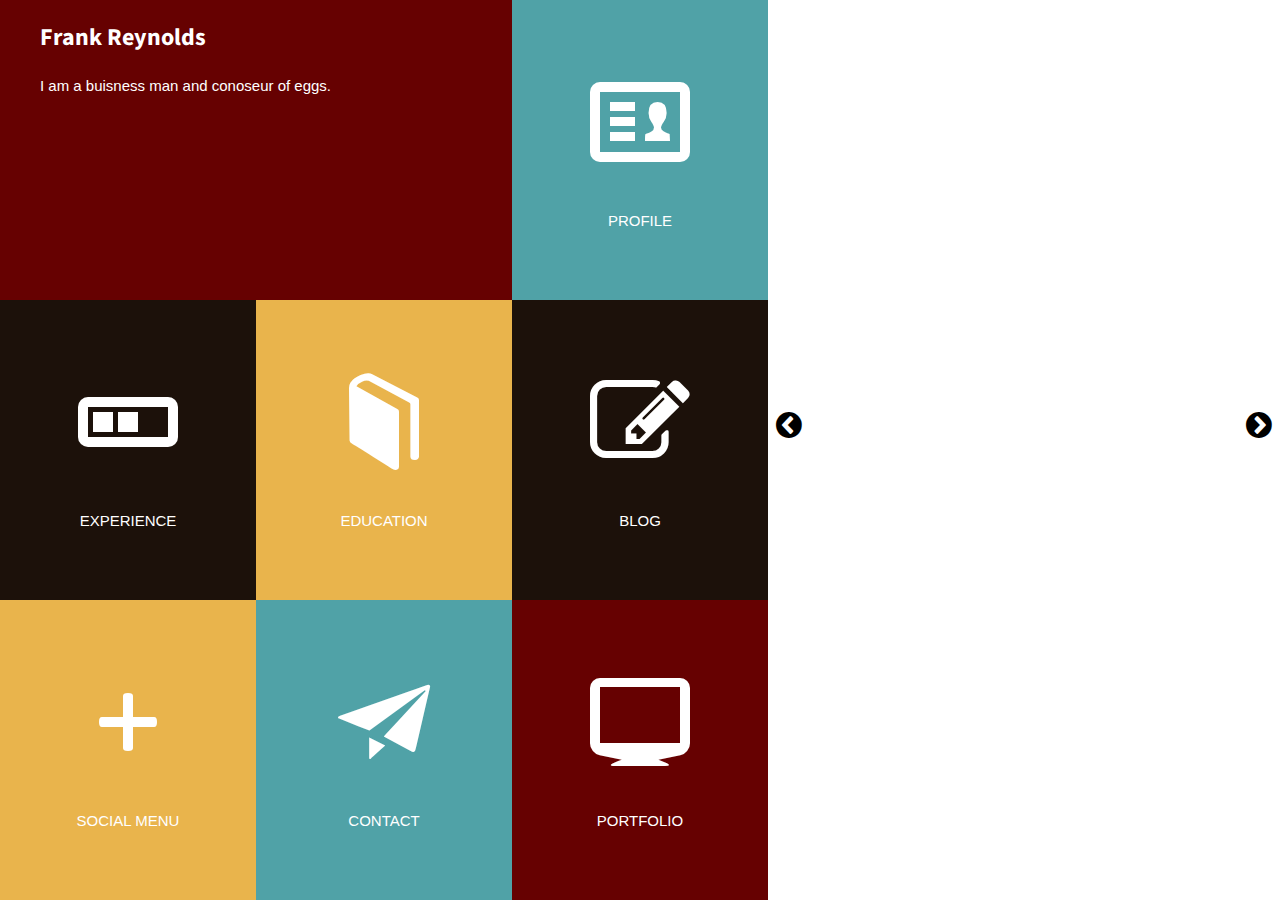
==== index.html @ aa9e7a11 "Final project" ====
<!DOCTYPE html>
<html>
<head>
  <link rel="stylesheet" href="fontello-8f4029b7/css/fontello.css">
  <link href="https://fonts.googleapis.com/css?family=Source+Sans+Pro" rel="stylesheet">
  <link rel="stylesheet" type="text/css" href="style.css">
  <meta name="viewport" content="width=device-width" initial-scale="1">
  <title> Static Comp One</title>
</head>
<body>
  <article class="bio">
    <h2> Frank Reynolds</h2>
    <p> I am a buisness man and conoseur of eggs. </p>
  </article>
  <article class="small-button profile">
    <i class="icon-vcard"></i>
    <p>PROFILE</p>
  </article>
  <article class="image">
    <i class="icon-angle-circled-left left"></i>
    <i class="icon-angle-circled-right right"></i>
  </article>
  <article class="small-button experience">
    <i class="icon-progress-2"></i> 
    <p>EXPERIENCE</p>
  </article>
  <article class="small-button education">
    <i class="icon-book"></i>
    <p>EDUCATION</p>
  </article>
  <article class="small-button blog">
    <i class="icon-edit"></i>
    <p>BLOG</p>
  </article>
  <article class="small-button social-menu">
    <i class="icon-plus"></i>
    <p>SOCIAL MENU</p>
  </article>
  <article class="small-button contact">
    <i class="icon-paper-plane"></i>
    <p>CONTACT</p>
  </article>
  <article class="small-button portfolio">
    <i class="icon-monitor"></i>
    <p>PORTFOLIO</p>
  </article>



</body>
</html>
---- fontello-8f4029b7/css/fontello.css ----
@font-face {
  font-family: 'fontello';
  src: url('../font/fontello.eot?89751257');
  src: url('../font/fontello.eot?89751257#iefix') format('embedded-opentype'),
       url('../font/fontello.woff2?89751257') format('woff2'),
       url('../font/fontello.woff?89751257') format('woff'),
       url('../font/fontello.ttf?89751257') format('truetype'),
       url('../font/fontello.svg?89751257#fontello') format('svg');
  font-weight: normal;
  font-style: normal;
}
/* Chrome hack: SVG is rendered more smooth in Windozze. 100% magic, uncomment if you need it. */
/* Note, that will break hinting! In other OS-es font will be not as sharp as it could be */
/*
@media screen and (-webkit-min-device-pixel-ratio:0) {
  @font-face {
    font-family: 'fontello';
    src: url('../font/fontello.svg?89751257#fontello') format('svg');
  }
}
*/
 
 [class^="icon-"]:before, [class*=" icon-"]:before {
  font-family: "fontello";
  font-style: normal;
  font-weight: normal;
  speak: none;
 
  display: inline-block;
  text-decoration: inherit;
  width: 1em;
  margin-right: .2em;
  text-align: center;
  /* opacity: .8; */
 
  /* For safety - reset parent styles, that can break glyph codes*/
  font-variant: normal;
  text-transform: none;
 
  /* fix buttons height, for twitter bootstrap */
  line-height: 1em;
 
  /* Animation center compensation - margins should be symmetric */
  /* remove if not needed */
  margin-left: .2em;
 
  /* you can be more comfortable with increased icons size */
  /* font-size: 120%; */
 
  /* Font smoothing. That was taken from TWBS */
  -webkit-font-smoothing: antialiased;
  -moz-osx-font-smoothing: grayscale;
 
  /* Uncomment for 3D effect */
  /* text-shadow: 1px 1px 1px rgba(127, 127, 127, 0.3); */
}
 
.icon-progress-2:before { content: '\e800'; } /* '' */
.icon-book:before { content: '\e801'; } /* '' */
.icon-edit:before { content: '\e802'; } /* '' */
.icon-plus:before { content: '\e803'; } /* '' */
.icon-paper-plane:before { content: '\e804'; } /* '' */
.icon-monitor:before { content: '\e805'; } /* '' */
.icon-vcard:before { content: '\e806'; } /* '' */
.icon-angle-circled-left:before { content: '\f137'; } /* '' */
.icon-angle-circled-right:before { content: '\f138'; } /* '' */
---- style.css ----
* {
  font-family: 'Source Sans Pro', sans-serif;
}

body {
  margin: 0;
  display: grid;
  grid-template-columns: repeat(5, 20%);
  grid-template-rows: repeat(3, 33.333%);
  width: 100vw;
  height: 100vh;
}

article {
  width: 100%;
  height: 100%;
  color: white;
}

i {
  font-size: 100px;
  

}

p {
  /*margin: 0 auto;*/
  font-family: sans-serif;
  font-size: 15px;
  display: inline;

}

/*.left {
  width: 60vw;
  height:100vh;
}

.right {
  display: relative;
  right: 0;
  top: 0;
  width: 40vw;
}*/

.small-button {
  display: flex;
  flex-direction: column;
  justify-content: center;
  align-items: center;
  /*flex-wrap: wrap;*/
  /*text-align: center;*/
}
.image {
  background-image: url("https://art.ngfiles.com/images/399000/399702_savannahteater_danny-devito-as-frank-reynolds-from-it-s-always-sunny-in-philadelphia.jpg?f1453021857");
  background-size: 100% 100%;
  grid-column: span 2;
  grid-row: span 3;
  position: relative;
}
.left, 
.right {
  font-size: 30px;
  position: absolute;
  top: 45%;
  color: black;
}

.left{
  
}

.right {
  right: 0px;
}

.bio {
  background-color: #660101;
  grid-column: span 2;
  padding-left: 40px;
}

.profile {
  background-color: #50A2A7;
}

.experience {
  background-color: #1C110A;
}

.education {
  background-color: #E9B44C;
}

.blog {
  background-color: #1C110A;
}

.social-menu {
  background-color: #E9B44C;
}

.contact {
  background-color: #50A2A7;
}
.portfolio {
  background-color:#660101;
}

.small-button:hover {
  
  opacity: 0.8;
  transition: 1s;
}

@media only screen and (max-width: 1200px) {
  i{
    font-size: 75px;
  }
  p{
    font-size: 10px;
  }
}  

@media only screen and (max-width: 630px) {
  .image {
    grid-column: span 2;
    grid-row: span 2;
  }
  .bio {
    grid-column: span 4;
  }
  i{
    font-size: 50px;
  }
}
@media only screen and (max-width: 430px) {
  body{
    grid-template-rows: repeat(7, 1fr);
    grid-template-columns: repeat(2, 1fr);
    grid-template-areas: 
      "a a"
      "b b"
      
      "b b"
      "c d"
      "e f"
      "g h"
      "i i";
    height: 150vh;
  }
  .image{
    grid-area: b;
  }
  .bio {
    grid-area: a;
  }
  .profile {
    grid-area: c;
  }
  .experience {
  grid-area: g;
  }

  .education {
  grid-area: e;
  }

  .blog {
  grid-area: f;
  }

  .social-menu {
  grid-area: d;
  }

  .contact {
  grid-area: h;
  }
  .portfolio {
 grid-area: i;
  }
}
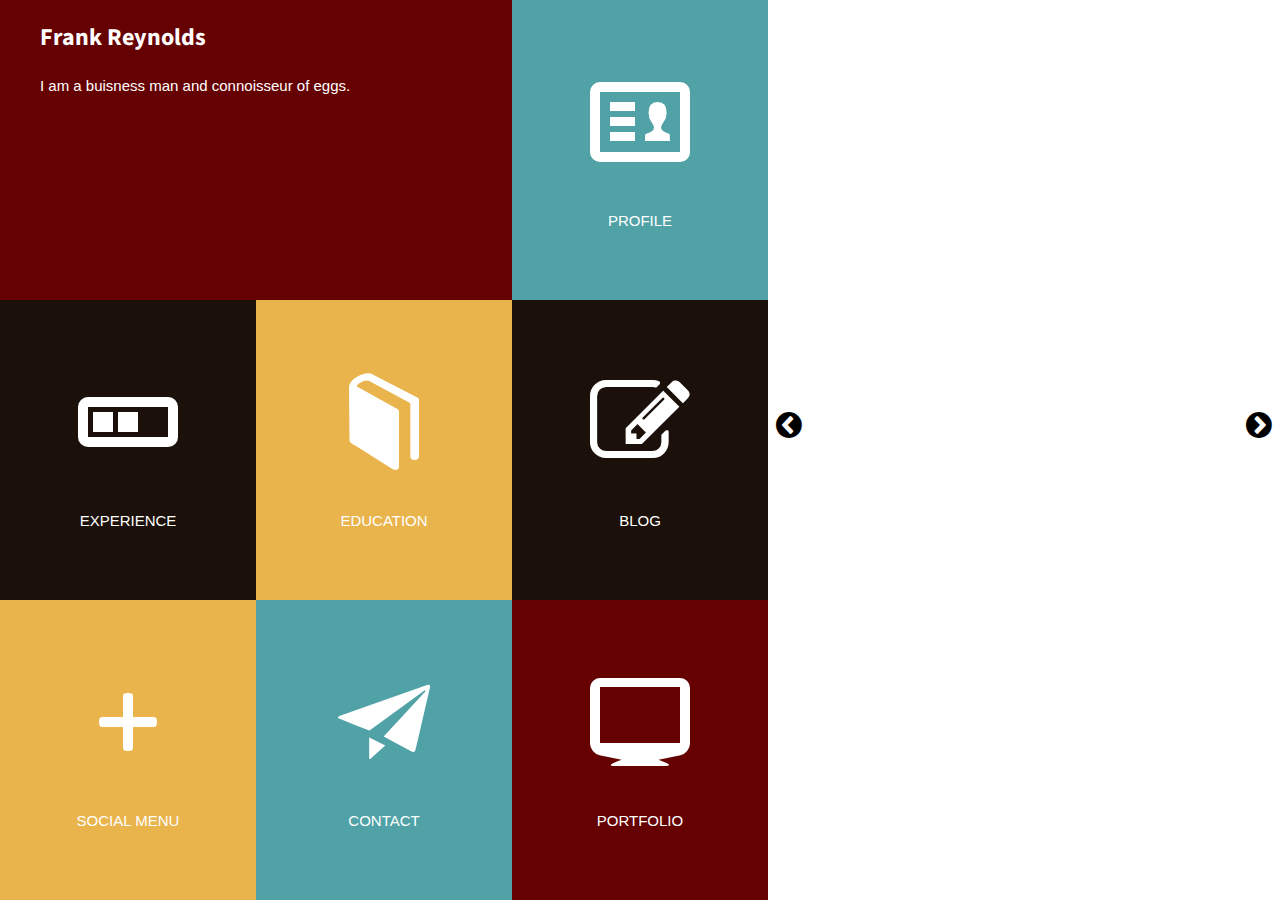
==== commit a7f3055e: "Fix spelling of connoisseur" ====
--- a/index.html
+++ b/index.html
@@ -10,7 +10,7 @@
 <body>
   <article class="bio">
     <h2> Frank Reynolds</h2>
-    <p> I am a buisness man and conoseur of eggs. </p>
+    <p> I am a buisness man and connoisseur of eggs. </p>
   </article>
   <article class="small-button profile">
     <i class="icon-vcard"></i>
